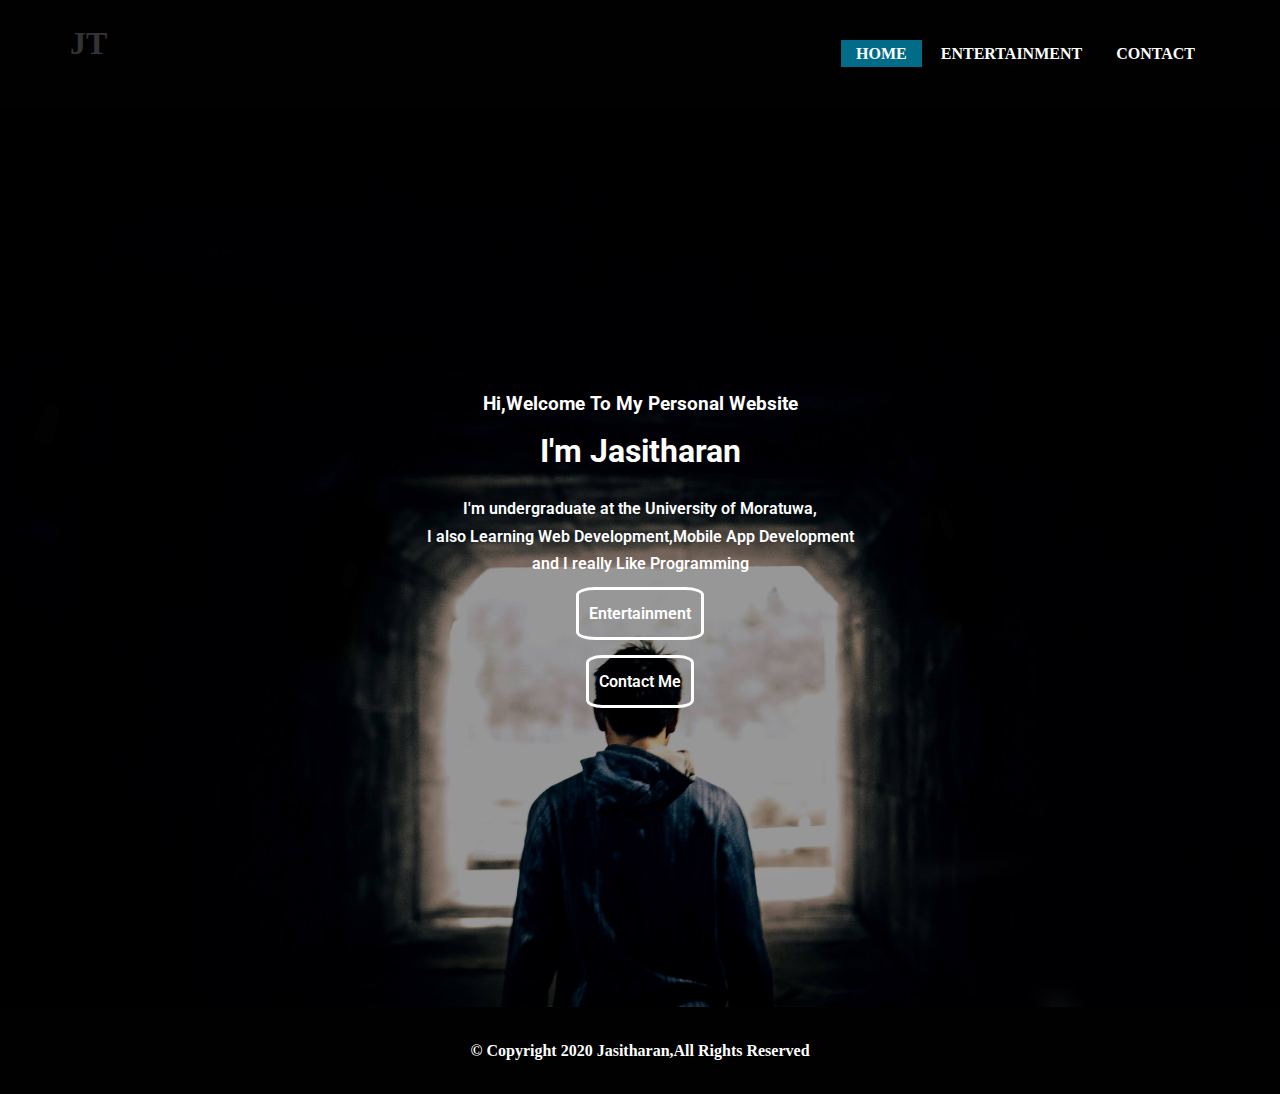
==== index.html @ 6f4b5334 "first commit" ====
<!DOCTYPE html>
<html lang="en">
  <head>
    <meta charset="UTF-8" />
    <meta name="viewport" content="width=device-width, initial-scale=1.0" />
    <meta name="description" content="welcome to my website" />
    <meta name="keywords" content="myself,portfolio" />
    <link rel="stylesheet" href="css/style.css" />
    <link rel="preconnect" href="https://fonts.gstatic.com" />
    <link
      href="https://fonts.googleapis.com/css2?family=Roboto&display=swap"
      rel="stylesheet"
    />
    <title>Jasitharan | Welcome</title>
  </head>
  <body>
    <header>
      <div id="navbar">
        <h1 class="logo"><a href="/index.html">JT</a></h1>
        <nav>
          <ul class="nav-area">
            <li class="current"><a href="index.html">home</a></li>
            <li><a href="entertainment.html">Entertainment</a></li>
            <li><a href="contact.html">Contact</a></li>
          </ul>
        </nav>
      </div>

      <div class="showcase">
        <div class="showcase-inner">
          <h3>Hi,Welcome To My Personal Website</h3>
          <h1>I'm Jasitharan</h1>
          <p>
            I'm undergraduate at the University of Moratuwa,<br />I also
            Learning Web Development,Mobile App Development<br />
            and I really Like Programming
          </p>
          <a href="entertainment.html">Entertainment</a>
          <a href="contact.html">Contact Me</a>
        </div>
      </div>
    </header>

    <footer id="main-footer">
      <p>&copy; Copyright 2020 Jasitharan,All Rights Reserved</p>
    </footer>
  </body>
</html>
---- css/style.css ----
/* Reset */

* {
  margin: 0;
  padding: 0;
  box-sizing: border-box;
}

/* Main Styling */

html,
body {
  font-family: poppins;
  font-weight: 600;
  font-size: 16px;
  line-height: 1.7em;
}

a {
  color: #333;
  text-decoration: none;
}

h1,
h2,
h3 {
  padding-bottom: 20px;
}

p {
  margin: 10px 0;
}

/* Utility Classes */
.container {
  margin: auto;
  max-width: 1100px;
  overflow: auto;
  padding: 0 20px;
}

/* Navbar */
#navbar {
  background: #010101;
  display: flex;
  justify-content: space-between;
  align-items: center;
  padding: 30px 70px;
}

.nav-area {
  list-style: none;
}

.nav-area li {
  display: inline-block;
  padding: 0 15px;
  text-transform: uppercase;
}
.nav-area li a {
  transition: all 0.3s ease 0s;
  color: #fff;
}
.nav-area li a:hover {
  color: #006c87;
}

.nav-area .current {
  background-color: #006c87;
}

.showcase {
  font-family: 'Roboto', sans-serif;
  background: url(/img/1e.jpg) no-repeat center center/cover;
  color: #fff;
  height: 100vh;
}

.showcase .showcase-inner {
  display: flex;
  flex-direction: column;
  align-items: center;
  justify-content: center;
  text-align: center;
  height: 100%;
}

.showcase .showcase-inner a {
  border-style: solid;
  border-radius: 15%;
  color: #fff;
  padding: 10px;
  margin-bottom: 15px;
}

.showcase .showcase-inner a:hover {
  color: #fe0000ff;
}

/* Footer */

#main-footer {
  background: #010101;
  text-align: center;
  color: #fff;
  padding: 20px;
}

/* Entertainment Page */

.entertainment-cards {
  width: 100vw;
  height: 100vh;
  display: flex;
  align-items: center;
  justify-content: center;
  background: url('/img/entertainment-background.jpg') no-repeat center
    center/cover;
  overflow: hidden;
}

.card {
  display: grid;
  grid-template-columns: 300px;
  grid-template-rows: 210px 210px 80px;
  grid-template-areas: 'image' 'text';
  margin: 0 20px;
  border-radius: 18px;
  background: white;
  box-shadow: 5px 5px 15px rgba(0, 0, 0, 0.9);
  font-family: roboto;
  text-align: center;
}

.card-image {
  grid-area: image;
}
.card-text {
  grid-area: text;
}

#card-1 .card-image {
  grid-area: image;
  background: url('/img/2e.jpg');
  border-top-left-radius: 15px;
  border-top-right-radius: 15px;
  background-size: cover;
}
#card-2 .card-image {
  grid-area: image;
  background: url('/img/3e.jpg');
  border-top-left-radius: 15px;
  border-top-right-radius: 15px;
  background-size: cover;
}
#card-3 .card-image {
  grid-area: image;
  background: url('/img/4e.jpg');
  border-top-left-radius: 15px;
  border-top-right-radius: 15px;
  background-size: cover;
}

.card-text {
  grid-area: text;
  margin: 25px;
}

.card-text p {
  color: grey;
  font-size: 15px;
  font-weight: 300;
}
.card-text h2 {
  margin-top: 0px;
  font-size: 28px;
}

/* Contact Page */

#contact-info {
  display: flex;
  background: url('/img/contact-backgroud.jpg') no-repeat center center/cover;
  flex-direction: row;
  justify-content: center;
  align-items: center;
  height: 100vh;
  margin: auto;
}

#contact-info .box {
  background: #333;
  color: #fff;
  border-style: solid;
  padding: 20px;
  margin: 0 20px;
  width: 300px;
  text-align: center;
}
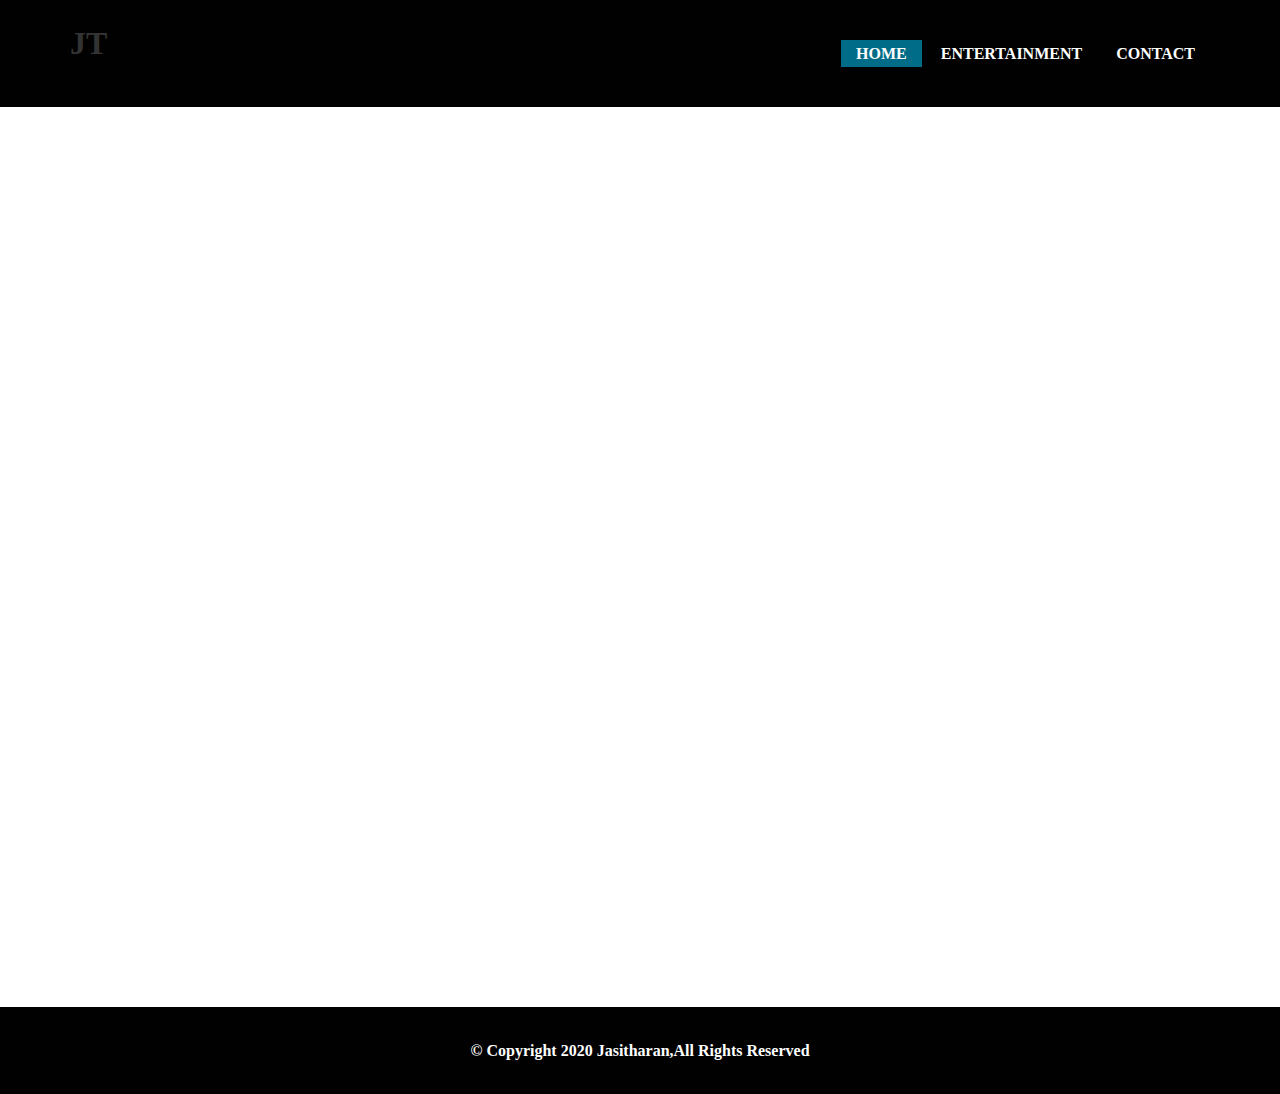
==== commit e6dcf5a2: "Update index.html" ====
--- a/index.html
+++ b/index.html
@@ -16,7 +16,7 @@
   <body>
     <header>
       <div id="navbar">
-        <h1 class="logo"><a href="/index.html">JT</a></h1>
+        <h1 class="logo"><a href="index.html">JT</a></h1>
         <nav>
           <ul class="nav-area">
             <li class="current"><a href="index.html">home</a></li>
--- a/css/style.css
+++ b/css/style.css
@@ -71,7 +71,7 @@
 
 .showcase {
   font-family: 'Roboto', sans-serif;
-  background: url(/img/1e.jpg) no-repeat center center/cover;
+  background: url(https://lh3.googleusercontent.com/[base64]w1011-h657-no?authuser=0) no-repeat center center/cover;
   color: #fff;
   height: 100vh;
 }
@@ -114,7 +114,7 @@
   display: flex;
   align-items: center;
   justify-content: center;
-  background: url('/img/entertainment-background.jpg') no-repeat center
+  background: url('https://lh3.googleusercontent.com/[base64]w1168-h657-no?authuser=0') no-repeat center
     center/cover;
   overflow: hidden;
 }
@@ -141,21 +141,21 @@
 
 #card-1 .card-image {
   grid-area: image;
-  background: url('/img/2e.jpg');
+  background: url('https://lh3.googleusercontent.com/[base64]w438-h657-no?authuser=0');
   border-top-left-radius: 15px;
   border-top-right-radius: 15px;
   background-size: cover;
 }
 #card-2 .card-image {
   grid-area: image;
-  background: url('/img/3e.jpg');
+  background: url('https://lh3.googleusercontent.com/[base64]w876-h657-no?authuser=0');
   border-top-left-radius: 15px;
   border-top-right-radius: 15px;
   background-size: cover;
 }
 #card-3 .card-image {
   grid-area: image;
-  background: url('/img/4e.jpg');
+  background: url('https://lh3.googleusercontent.com/[base64]w986-h657-no?authuser=0');
   border-top-left-radius: 15px;
   border-top-right-radius: 15px;
   background-size: cover;
@@ -180,7 +180,7 @@
 
 #contact-info {
   display: flex;
-  background: url('/img/contact-backgroud.jpg') no-repeat center center/cover;
+  background: url('https://lh3.googleusercontent.com/[base64]w438-h657-no?authuser=0') no-repeat center center/cover;
   flex-direction: row;
   justify-content: center;
   align-items: center;
